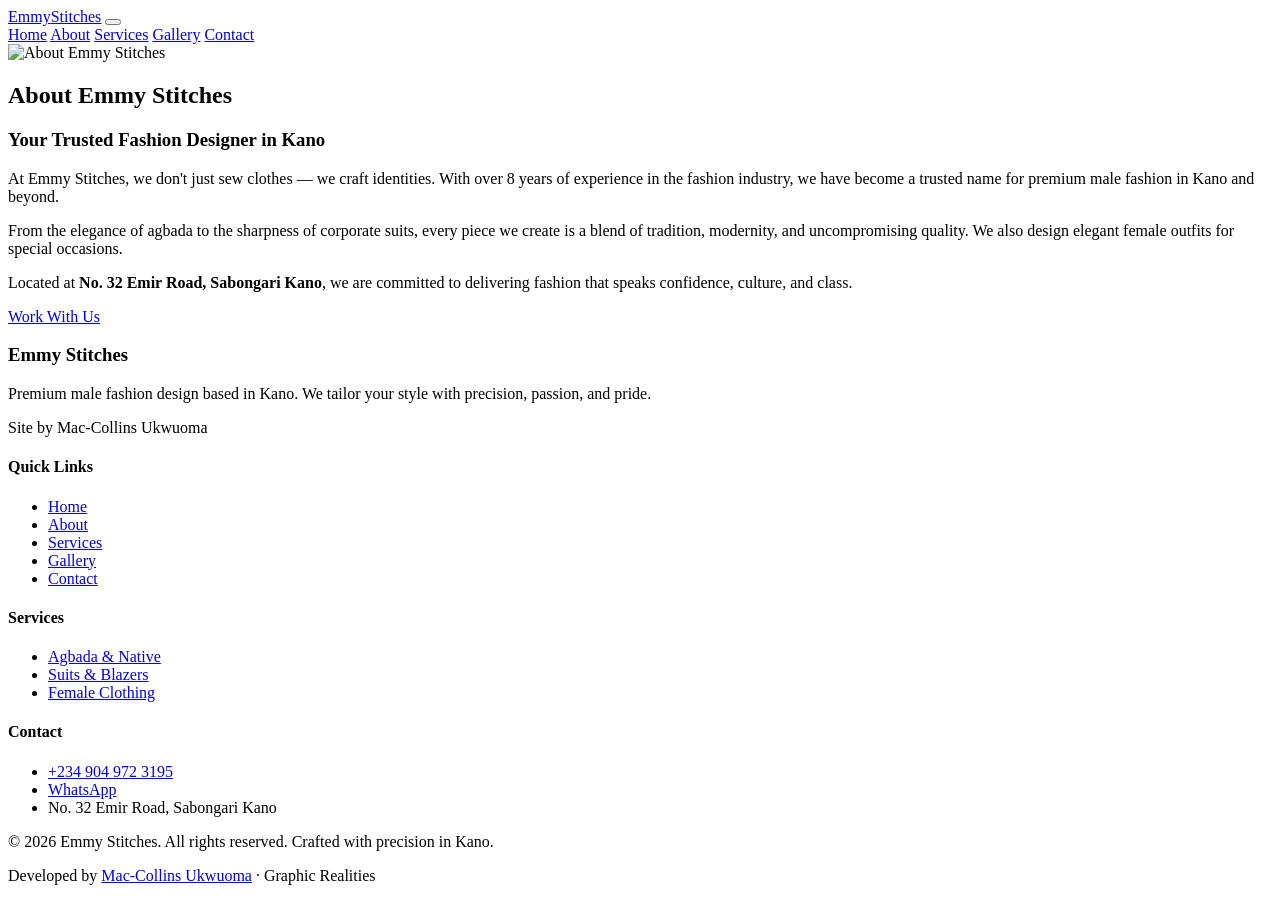
==== about.html @ d2ce4d55 "about.html" ====
<!DOCTYPE html>
<html lang="en">
<head>
    <meta charset="UTF-8" />
    <meta name="viewport" content="width=device-width, initial-scale=1.0" />
    <title>About Us | Emmy Stitches</title>
    <link rel="stylesheet" href="style.css" />
</head>
<body>

<!-- ===== HEADER (same as index) ===== -->
<header>
    <div class="header-container">
        <a href="index.html" class="logo">Emmy<span>Stitches</span></a>
        <button class="menu-toggle" id="menuToggle" aria-label="Toggle navigation">
            <span></span><span></span><span></span>
        </button>
        <nav id="mainNav">
            <a href="index.html">Home</a>
            <a href="about.html" class="active">About</a>
            <a href="services.html">Services</a>
            <a href="gallery.html">Gallery</a>
            <a href="contact.html">Contact</a>
        </nav>
    </div>
</header>

<!-- ===== ABOUT ===== -->
<section class="section">
    <div class="container">
        <div class="about-grid">
            <div class="about-image">
                <!-- Replace with a real image of the designer or workshop -->
                <img src="images/about.jpg" alt="About Emmy Stitches" />
            </div>
            <div class="about-content">
                <h2>About Emmy Stitches</h2>
                <h3>Your Trusted <span class="highlight">Fashion Designer</span> in Kano</h3>
                <p>At Emmy Stitches, we don't just sew clothes — we craft identities. With over 8 years of experience in the fashion industry, we have become a trusted name for premium male fashion in Kano and beyond.</p>
                <p>From the elegance of agbada to the sharpness of corporate suits, every piece we create is a blend of tradition, modernity, and uncompromising quality. We also design elegant female outfits for special occasions.</p>
                <p>Located at <strong>No. 32 Emir Road, Sabongari Kano</strong>, we are committed to delivering fashion that speaks confidence, culture, and class.</p>
                <a href="contact.html" class="btn-primary" style="margin-top: 20px;">Work With Us</a>
            </div>
        </div>
    </div>
</section>

<!-- ===== FOOTER ===== -->
<footer>
    <div class="footer-grid">
        <div class="footer-brand">
            <h3>Emmy Stitches</h3>
            <p>Premium male fashion design based in Kano. We tailor your style with precision, passion, and pride.</p>
            <div class="dev-badge">Site by <span>Mac-Collins Ukwuoma</span></div>
        </div>
        <div class="footer-links">
            <h4>Quick Links</h4>
            <ul>
                <li><a href="index.html">Home</a></li>
                <li><a href="about.html">About</a></li>
                <li><a href="services.html">Services</a></li>
                <li><a href="gallery.html">Gallery</a></li>
                <li><a href="contact.html">Contact</a></li>
            </ul>
        </div>
        <div class="footer-links">
            <h4>Services</h4>
            <ul>
                <li><a href="services.html">Agbada & Native</a></li>
                <li><a href="services.html">Suits & Blazers</a></li>
                <li><a href="services.html">Female Clothing</a></li>
            </ul>
        </div>
        <div class="footer-links">
            <h4>Contact</h4>
            <ul>
                <li><a href="tel:+2349049723195">+234 904 972 3195</a></li>
                <li><a href="https://wa.me/2349049723195" target="_blank">WhatsApp</a></li>
                <li>No. 32 Emir Road, Sabongari Kano</li>
            </ul>
        </div>
    </div>
    <div class="footer-bottom">
        <p>&copy; 2026 Emmy Stitches. All rights reserved. Crafted with precision in Kano.</p>
        <div class="developer-credit">
            Developed by <a href="#" target="_blank">Mac-Collins Ukwuoma</a> · Graphic Realities
        </div>
    </div>
</footer>
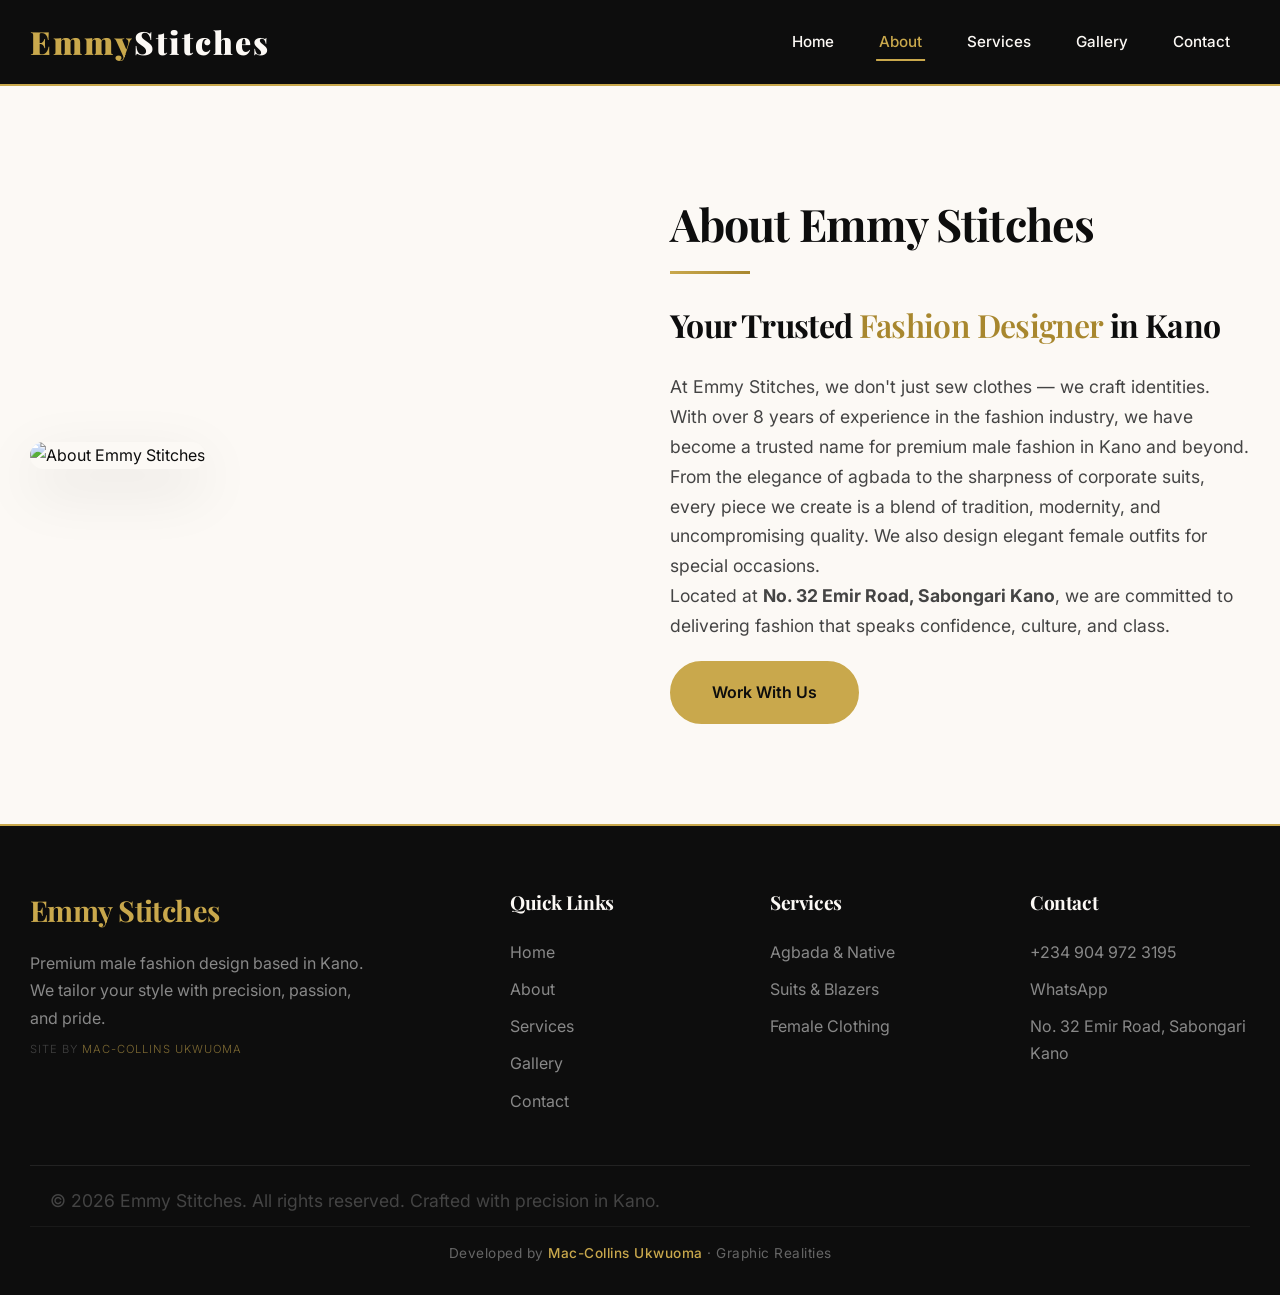
==== commit 1e45446b: "about.html" ====
--- a/about.html
+++ b/about.html
@@ -1,14 +1,13 @@
 <!DOCTYPE html>
 <html lang="en">
 <head>
-    <meta charset="UTF-8" />
-    <meta name="viewport" content="width=device-width, initial-scale=1.0" />
+    <meta charset="UTF-8">
+    <meta name="viewport" content="width=device-width, initial-scale=1.0">
     <title>About Us | Emmy Stitches</title>
-    <link rel="stylesheet" href="style.css" />
+    <link rel="stylesheet" href="style.css">
 </head>
 <body>
 
-<!-- ===== HEADER (same as index) ===== -->
 <header>
     <div class="header-container">
         <a href="index.html" class="logo">Emmy<span>Stitches</span></a>
@@ -25,12 +24,10 @@
     </div>
 </header>
 
-<!-- ===== ABOUT ===== -->
 <section class="section">
     <div class="container">
         <div class="about-grid">
             <div class="about-image">
-                <!-- Replace with a real image of the designer or workshop -->
                 <img src="images/about.jpg" alt="About Emmy Stitches" />
             </div>
             <div class="about-content">
@@ -45,7 +42,6 @@
     </div>
 </section>
 
-<!-- ===== FOOTER ===== -->
 <footer>
     <div class="footer-grid">
         <div class="footer-brand">
@@ -86,4 +82,16 @@
             Developed by <a href="#" target="_blank">Mac-Collins Ukwuoma</a> · Graphic Realities
         </div>
     </div>
-</footer>+</footer>
+
+<script>
+    const toggle = document.getElementById('menuToggle');
+    const nav = document.getElementById('mainNav');
+    toggle.addEventListener('click', () => {
+        toggle.classList.toggle('active');
+        nav.classList.toggle('open');
+    });
+</script>
+
+</body>
+</html>
--- a/style.css
+++ b/style.css
@@ -0,0 +1,809 @@
+/* ============================================================
+   EMMY STITCHES - PREMIUM STYLESHEET
+   Fonts: Playfair Display (Elegant) + Inter (Clean)
+   Developed by Mac-Collins Ukwuoma · Graphic Realities
+   ============================================================ */
+
+/* ----- 1. IMPORTS & RESET ----- */
+@import url('https://fonts.googleapis.com/css2?family=Playfair+Display:ital,wght@0,400;0,700;0,900;1,400&family=Inter:wght@300;400;500;600;700&display=swap');
+
+* {
+    margin: 0;
+    padding: 0;
+    box-sizing: border-box;
+}
+
+:root {
+    --gold: #c9a84c;
+    --gold-light: #e8d5a3;
+    --gold-dark: #a8872e;
+    --black: #0d0d0d;
+    --black-light: #1a1a1a;
+    --white: #fcf9f5;
+    --gray: #8a8a8a;
+    --font-serif: 'Playfair Display', serif;
+    --font-sans: 'Inter', sans-serif;
+    --transition: all 0.4s cubic-bezier(0.25, 0.46, 0.45, 0.94);
+}
+
+html {
+    scroll-behavior: smooth;
+}
+
+body {
+    font-family: var(--font-sans);
+    color: var(--black);
+    background-color: var(--white);
+    line-height: 1.7;
+    overflow-x: hidden;
+}
+
+/* ----- 2. TYPOGRAPHY ----- */
+h1, h2, h3, h4, h5 {
+    font-family: var(--font-serif);
+    font-weight: 700;
+    letter-spacing: -0.02em;
+}
+
+h1 {
+    font-size: 4rem;
+    line-height: 1.1;
+}
+
+h2 {
+    font-size: 2.8rem;
+    margin-bottom: 1.5rem;
+    position: relative;
+}
+
+h2::after {
+    content: '';
+    display: block;
+    width: 80px;
+    height: 3px;
+    background: linear-gradient(90deg, var(--gold), var(--gold-dark));
+    margin-top: 0.5rem;
+}
+
+h3 {
+    font-size: 1.8rem;
+    margin-bottom: 1rem;
+}
+
+p {
+    font-size: 1.1rem;
+    color: #444;
+    max-width: 650px;
+}
+
+/* ----- 3. HEADER & NAVIGATION ----- */
+header {
+    background: var(--black);
+    padding: 15px 0;
+    border-bottom: 2px solid var(--gold);
+    position: sticky;
+    top: 0;
+    z-index: 1000;
+}
+
+.header-container {
+    max-width: 1300px;
+    margin: 0 auto;
+    padding: 0 30px;
+    display: flex;
+    justify-content: space-between;
+    align-items: center;
+    flex-wrap: wrap;
+}
+
+.logo {
+    font-family: var(--font-serif);
+    font-size: 2rem;
+    font-weight: 900;
+    color: var(--gold);
+    text-decoration: none;
+    letter-spacing: 2px;
+    transition: var(--transition);
+}
+
+.logo:hover {
+    color: var(--white);
+}
+
+.logo span {
+    color: var(--white);
+}
+
+nav {
+    display: flex;
+    gap: 5px;
+    flex-wrap: wrap;
+}
+
+nav a {
+    color: var(--white);
+    text-decoration: none;
+    font-family: var(--font-sans);
+    font-weight: 500;
+    font-size: 0.95rem;
+    padding: 10px 20px;
+    border-radius: 50px;
+    transition: var(--transition);
+    position: relative;
+}
+
+nav a::after {
+    content: '';
+    position: absolute;
+    bottom: 4px;
+    left: 50%;
+    width: 0;
+    height: 2px;
+    background: var(--gold);
+    transition: var(--transition);
+    transform: translateX(-50%);
+}
+
+nav a:hover {
+    color: var(--gold);
+}
+
+nav a:hover::after {
+    width: 60%;
+}
+
+nav a.active {
+    color: var(--gold);
+}
+
+nav a.active::after {
+    width: 60%;
+}
+
+/* Mobile Menu Toggle */
+.menu-toggle {
+    display: none;
+    flex-direction: column;
+    gap: 5px;
+    cursor: pointer;
+    background: none;
+    border: none;
+}
+
+.menu-toggle span {
+    display: block;
+    width: 30px;
+    height: 3px;
+    background: var(--gold);
+    border-radius: 3px;
+    transition: var(--transition);
+}
+
+.menu-toggle.active span:nth-child(1) {
+    transform: rotate(45deg) translate(6px, 6px);
+}
+.menu-toggle.active span:nth-child(2) {
+    opacity: 0;
+}
+.menu-toggle.active span:nth-child(3) {
+    transform: rotate(-45deg) translate(6px, -6px);
+}
+
+/* ----- 4. HERO SECTION ----- */
+.hero {
+    min-height: 90vh;
+    display: flex;
+    align-items: center;
+    background: linear-gradient(135deg, var(--black) 0%, var(--black-light) 100%);
+    position: relative;
+    overflow: hidden;
+}
+
+.hero::before {
+    content: '';
+    position: absolute;
+    top: -50%;
+    right: -20%;
+    width: 70%;
+    height: 150%;
+    background: radial-gradient(ellipse at center, rgba(201, 168, 76, 0.08) 0%, transparent 70%);
+    pointer-events: none;
+}
+
+.hero-container {
+    max-width: 1300px;
+    margin: 0 auto;
+    padding: 60px 30px;
+    display: grid;
+    grid-template-columns: 1fr 1fr;
+    gap: 60px;
+    align-items: center;
+    width: 100%;
+    position: relative;
+    z-index: 1;
+}
+
+.hero-content h1 {
+    color: var(--white);
+    margin-bottom: 20px;
+}
+
+.hero-content h1 span {
+    color: var(--gold);
+    font-style: italic;
+}
+
+.hero-content p {
+    color: #aaa;
+    font-size: 1.2rem;
+    margin-bottom: 35px;
+    max-width: 500px;
+}
+
+.hero-buttons {
+    display: flex;
+    gap: 20px;
+    flex-wrap: wrap;
+}
+
+.btn-primary {
+    background: var(--gold);
+    color: var(--black);
+    padding: 16px 40px;
+    border-radius: 50px;
+    text-decoration: none;
+    font-weight: 600;
+    font-size: 1rem;
+    transition: var(--transition);
+    border: 2px solid var(--gold);
+    display: inline-block;
+    font-family: var(--font-sans);
+    cursor: pointer;
+}
+
+.btn-primary:hover {
+    background: transparent;
+    color: var(--gold);
+    transform: translateY(-3px);
+    box-shadow: 0 10px 30px rgba(201, 168, 76, 0.2);
+}
+
+.btn-secondary {
+    background: transparent;
+    color: var(--white);
+    padding: 16px 40px;
+    border-radius: 50px;
+    text-decoration: none;
+    font-weight: 600;
+    font-size: 1rem;
+    transition: var(--transition);
+    border: 2px solid var(--white);
+    display: inline-block;
+    font-family: var(--font-sans);
+    cursor: pointer;
+}
+
+.btn-secondary:hover {
+    background: var(--white);
+    color: var(--black);
+    transform: translateY(-3px);
+}
+
+.hero-image {
+    display: flex;
+    justify-content: center;
+    align-items: center;
+}
+
+.hero-image img {
+    max-width: 100%;
+    border-radius: 20px;
+    box-shadow: 0 30px 80px rgba(0,0,0,0.5);
+    border: 2px solid rgba(201, 168, 76, 0.2);
+    object-fit: cover;
+    height: 500px;
+    width: 100%;
+}
+
+/* Hero Stats */
+.hero-stats {
+    display: grid;
+    grid-template-columns: repeat(3, 1fr);
+    gap: 20px;
+    margin-top: 40px;
+    max-width: 500px;
+}
+
+.stat-item {
+    text-align: center;
+}
+
+.stat-number {
+    font-family: var(--font-serif);
+    font-size: 2.2rem;
+    font-weight: 900;
+    color: var(--gold);
+    display: block;
+}
+
+.stat-label {
+    color: #888;
+    font-size: 0.85rem;
+    text-transform: uppercase;
+    letter-spacing: 1px;
+}
+
+/* ----- 5. SERVICES SECTION ----- */
+.section {
+    padding: 100px 0;
+}
+
+.section-dark {
+    background: var(--black);
+    color: var(--white);
+}
+
+.section-dark h2 {
+    color: var(--white);
+}
+
+.section-dark p {
+    color: #aaa;
+}
+
+.section-dark h2::after {
+    background: linear-gradient(90deg, var(--gold), var(--gold-dark));
+}
+
+.container {
+    max-width: 1300px;
+    margin: 0 auto;
+    padding: 0 30px;
+}
+
+.section-header {
+    text-align: center;
+    margin-bottom: 60px;
+}
+
+.section-header h2 {
+    margin-bottom: 1rem;
+}
+
+.section-header h2::after {
+    margin: 0.5rem auto 0 auto;
+}
+
+.section-header p {
+    margin: 0 auto;
+}
+
+.services-grid {
+    display: grid;
+    grid-template-columns: repeat(auto-fit, minmax(280px, 1fr));
+    gap: 30px;
+}
+
+.service-card {
+    background: var(--white);
+    padding: 40px 30px;
+    border-radius: 20px;
+    text-align: center;
+    transition: var(--transition);
+    border: 1px solid #eee;
+    position: relative;
+    overflow: hidden;
+}
+
+.service-card::before {
+    content: '';
+    position: absolute;
+    top: 0;
+    left: 0;
+    width: 100%;
+    height: 4px;
+    background: linear-gradient(90deg, var(--gold), var(--gold-dark));
+    transform: scaleX(0);
+    transform-origin: left;
+    transition: var(--transition);
+}
+
+.service-card:hover {
+    transform: translateY(-10px);
+    box-shadow: 0 20px 60px rgba(0,0,0,0.08);
+}
+
+.service-card:hover::before {
+    transform: scaleX(1);
+}
+
+.service-card .icon {
+    font-size: 3.5rem;
+    margin-bottom: 20px;
+    display: block;
+}
+
+.service-card h3 {
+    font-family: var(--font-serif);
+    font-size: 1.5rem;
+    margin-bottom: 15px;
+}
+
+.service-card p {
+    font-size: 1rem;
+    color: #666;
+}
+
+/* Dark service cards */
+.section-dark .service-card {
+    background: var(--black-light);
+    border-color: #333;
+}
+
+.section-dark .service-card p {
+    color: #aaa;
+}
+
+/* ----- 6. GALLERY SECTION ----- */
+.gallery-grid {
+    display: grid;
+    grid-template-columns: repeat(auto-fit, minmax(280px, 1fr));
+    gap: 25px;
+}
+
+.gallery-item {
+    border-radius: 16px;
+    overflow: hidden;
+    position: relative;
+    cursor: pointer;
+    aspect-ratio: 3/4;
+}
+
+.gallery-item img {
+    width: 100%;
+    height: 100%;
+    object-fit: cover;
+    transition: var(--transition);
+}
+
+.gallery-item:hover img {
+    transform: scale(1.08);
+}
+
+.gallery-item .overlay {
+    position: absolute;
+    bottom: 0;
+    left: 0;
+    right: 0;
+    padding: 30px 20px 20px;
+    background: linear-gradient(transparent, rgba(0,0,0,0.8));
+    color: white;
+    transform: translateY(100%);
+    transition: var(--transition);
+}
+
+.gallery-item:hover .overlay {
+    transform: translateY(0);
+}
+
+.gallery-item .overlay h4 {
+    font-family: var(--font-serif);
+    font-size: 1.2rem;
+}
+
+.gallery-item .overlay p {
+    font-size: 0.9rem;
+    color: #ccc;
+}
+
+/* ----- 7. ABOUT SECTION ----- */
+.about-grid {
+    display: grid;
+    grid-template-columns: 1fr 1fr;
+    gap: 60px;
+    align-items: center;
+}
+
+.about-image img {
+    width: 100%;
+    border-radius: 20px;
+    box-shadow: 0 20px 60px rgba(0,0,0,0.1);
+}
+
+.about-content h3 {
+    font-family: var(--font-serif);
+    font-size: 2rem;
+    margin-bottom: 20px;
+}
+
+.about-content .highlight {
+    color: var(--gold-dark);
+    font-weight: 600;
+}
+
+/* ----- 8. CONTACT SECTION ----- */
+.contact-grid {
+    display: grid;
+    grid-template-columns: 1fr 1fr;
+    gap: 60px;
+}
+
+.contact-info h3 {
+    font-family: var(--font-serif);
+    font-size: 1.6rem;
+    margin-bottom: 20px;
+}
+
+.contact-details {
+    list-style: none;
+    padding: 0;
+}
+
+.contact-details li {
+    display: flex;
+    align-items: center;
+    gap: 15px;
+    padding: 15px 0;
+    border-bottom: 1px solid #eee;
+    font-size: 1.05rem;
+}
+
+.contact-details li:last-child {
+    border-bottom: none;
+}
+
+.contact-details .icon {
+    font-size: 1.5rem;
+    min-width: 40px;
+}
+
+.contact-details a {
+    color: var(--black);
+    text-decoration: none;
+    transition: var(--transition);
+}
+
+.contact-details a:hover {
+    color: var(--gold-dark);
+}
+
+.contact-form input,
+.contact-form textarea {
+    width: 100%;
+    padding: 16px 20px;
+    border: 2px solid #e0e0e0;
+    border-radius: 12px;
+    font-family: var(--font-sans);
+    font-size: 1rem;
+    transition: var(--transition);
+    margin-bottom: 20px;
+    background: var(--white);
+}
+
+.contact-form input:focus,
+.contact-form textarea:focus {
+    outline: none;
+    border-color: var(--gold);
+    box-shadow: 0 0 0 4px rgba(201, 168, 76, 0.1);
+}
+
+.contact-form textarea {
+    min-height: 150px;
+    resize: vertical;
+}
+
+/* ----- 9. FOOTER ----- */
+footer {
+    background: var(--black);
+    color: #888;
+    padding: 60px 30px 30px;
+    border-top: 2px solid var(--gold);
+}
+
+.footer-grid {
+    max-width: 1300px;
+    margin: 0 auto;
+    display: grid;
+    grid-template-columns: 2fr 1fr 1fr 1fr;
+    gap: 40px;
+}
+
+.footer-brand h3 {
+    font-family: var(--font-serif);
+    font-size: 1.8rem;
+    color: var(--gold);
+    margin-bottom: 15px;
+}
+
+.footer-brand p {
+    color: #888;
+    font-size: 1rem;
+    max-width: 350px;
+}
+
+.dev-badge {
+    font-size: 0.7rem;
+    color: #666;
+    letter-spacing: 1px;
+    text-transform: uppercase;
+    font-family: var(--font-sans);
+    font-weight: 300;
+    opacity: 0.6;
+    margin-top: 8px;
+}
+
+.dev-badge span {
+    color: var(--gold);
+}
+
+.footer-links h4 {
+    color: var(--white);
+    font-family: var(--font-serif);
+    font-size: 1.2rem;
+    margin-bottom: 20px;
+}
+
+.footer-links ul {
+    list-style: none;
+    padding: 0;
+}
+
+.footer-links ul li {
+    margin-bottom: 10px;
+}
+
+.footer-links ul a {
+    color: #888;
+    text-decoration: none;
+    transition: var(--transition);
+}
+
+.footer-links ul a:hover {
+    color: var(--gold);
+}
+
+.footer-bottom {
+    max-width: 1300px;
+    margin: 40px auto 0;
+    padding-top: 20px;
+    border-top: 1px solid #222;
+    text-align: center;
+    font-size: 0.9rem;
+    color: #555;
+}
+
+.developer-credit {
+    text-align: center;
+    font-size: 0.85rem;
+    color: #666;
+    margin-top: 10px;
+    padding-top: 15px;
+    border-top: 1px solid rgba(255,255,255,0.05);
+    font-family: var(--font-sans);
+    letter-spacing: 0.5px;
+}
+
+.developer-credit a {
+    color: var(--gold);
+    text-decoration: none;
+    font-weight: 500;
+    transition: var(--transition);
+}
+
+.developer-credit a:hover {
+    color: var(--white);
+    text-decoration: underline;
+}
+
+/* ----- 10. RESPONSIVE ----- */
+@media (max-width: 992px) {
+    h1 {
+        font-size: 3rem;
+    }
+    h2 {
+        font-size: 2.2rem;
+    }
+    .hero-container {
+        grid-template-columns: 1fr;
+        text-align: center;
+    }
+    .hero-content p {
+        margin: 0 auto 30px;
+    }
+    .hero-stats {
+        margin: 30px auto 0;
+    }
+    .hero-buttons {
+        justify-content: center;
+    }
+    .hero-image img {
+        height: 350px;
+    }
+    .about-grid {
+        grid-template-columns: 1fr;
+    }
+    .contact-grid {
+        grid-template-columns: 1fr;
+    }
+    .footer-grid {
+        grid-template-columns: 1fr 1fr;
+    }
+}
+
+@media (max-width: 768px) {
+    .menu-toggle {
+        display: flex;
+    }
+    nav {
+        display: none;
+        flex-direction: column;
+        width: 100%;
+        margin-top: 15px;
+        gap: 5px;
+    }
+    nav.open {
+        display: flex;
+    }
+    nav a {
+        padding: 12px 20px;
+        width: 100%;
+        text-align: center;
+        border-radius: 10px;
+        background: rgba(255,255,255,0.05);
+    }
+    nav a::after {
+        display: none;
+    }
+    .header-container {
+        padding: 0 20px;
+    }
+    h1 {
+        font-size: 2.2rem;
+    }
+    h2 {
+        font-size: 1.8rem;
+    }
+    .hero-container {
+        padding: 40px 20px;
+    }
+    .hero-image img {
+        height: 250px;
+    }
+    .section {
+        padding: 60px 0;
+    }
+    .container {
+        padding: 0 20px;
+    }
+    .services-grid {
+        grid-template-columns: 1fr;
+    }
+    .gallery-grid {
+        grid-template-columns: 1fr 1fr;
+    }
+    .footer-grid {
+        grid-template-columns: 1fr;
+        text-align: center;
+    }
+    .footer-brand p {
+        margin: 0 auto;
+    }
+}
+
+@media (max-width: 480px) {
+    .gallery-grid {
+        grid-template-columns: 1fr;
+    }
+    .hero-buttons {
+        flex-direction: column;
+        align-items: center;
+        width: 100%;
+    }
+    .btn-primary, .btn-secondary {
+        width: 100%;
+        text-align: center;
+    }
+    .hero-stats {
+        grid-template-columns: 1fr 1fr;
+    }
+}
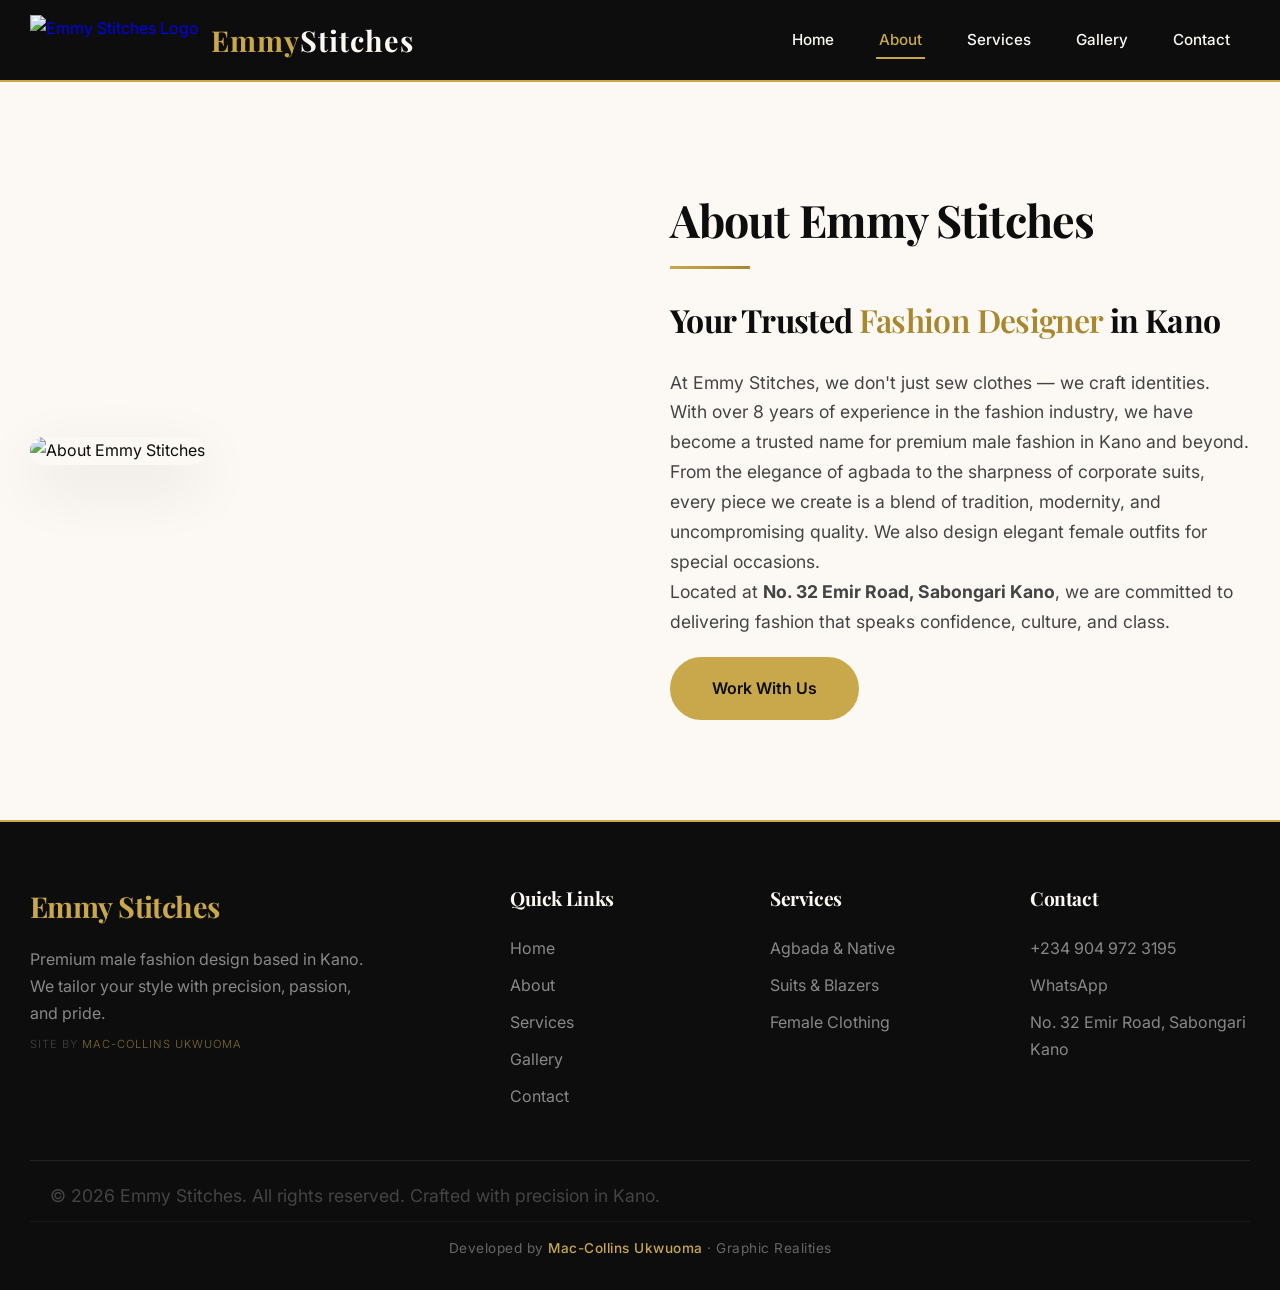
==== commit 1a9d872f: "about.html" ====
--- a/about.html
+++ b/about.html
@@ -5,12 +5,48 @@
     <meta name="viewport" content="width=device-width, initial-scale=1.0">
     <title>About Us | Emmy Stitches</title>
     <link rel="stylesheet" href="style.css">
+    <style>
+        .logo-image {
+            display: flex;
+            align-items: center;
+            gap: 12px;
+            text-decoration: none;
+        }
+        .logo-image img {
+            height: 50px;
+            width: auto;
+            max-width: 180px;
+            object-fit: contain;
+            display: block;
+            transition: var(--transition);
+        }
+        .logo-image img:hover { transform: scale(1.02); }
+        .logo-text {
+            font-family: var(--font-serif);
+            font-size: 1.8rem;
+            font-weight: 700;
+            color: var(--gold);
+            letter-spacing: 1px;
+        }
+        .logo-text span { color: var(--white); }
+        @media (max-width: 768px) {
+            .logo-image img { height: 40px; max-width: 140px; }
+            .logo-text { font-size: 1.3rem; }
+        }
+        @media (max-width: 480px) {
+            .logo-image img { height: 32px; max-width: 110px; }
+            .logo-text { font-size: 1rem; }
+        }
+    </style>
 </head>
 <body>
 
 <header>
     <div class="header-container">
-        <a href="index.html" class="logo">Emmy<span>Stitches</span></a>
+        <a href="index.html" class="logo-image">
+            <img src="Emmystitcheslogo.jpg" alt="Emmy Stitches Logo">
+            <span class="logo-text">Emmy<span>Stitches</span></span>
+        </a>
         <button class="menu-toggle" id="menuToggle" aria-label="Toggle navigation">
             <span></span><span></span><span></span>
         </button>
@@ -28,7 +64,7 @@
     <div class="container">
         <div class="about-grid">
             <div class="about-image">
-                <img src="images/about.jpg" alt="About Emmy Stitches" />
+                <img src="about.jpg" alt="About Emmy Stitches" />
             </div>
             <div class="about-content">
                 <h2>About Emmy Stitches</h2>
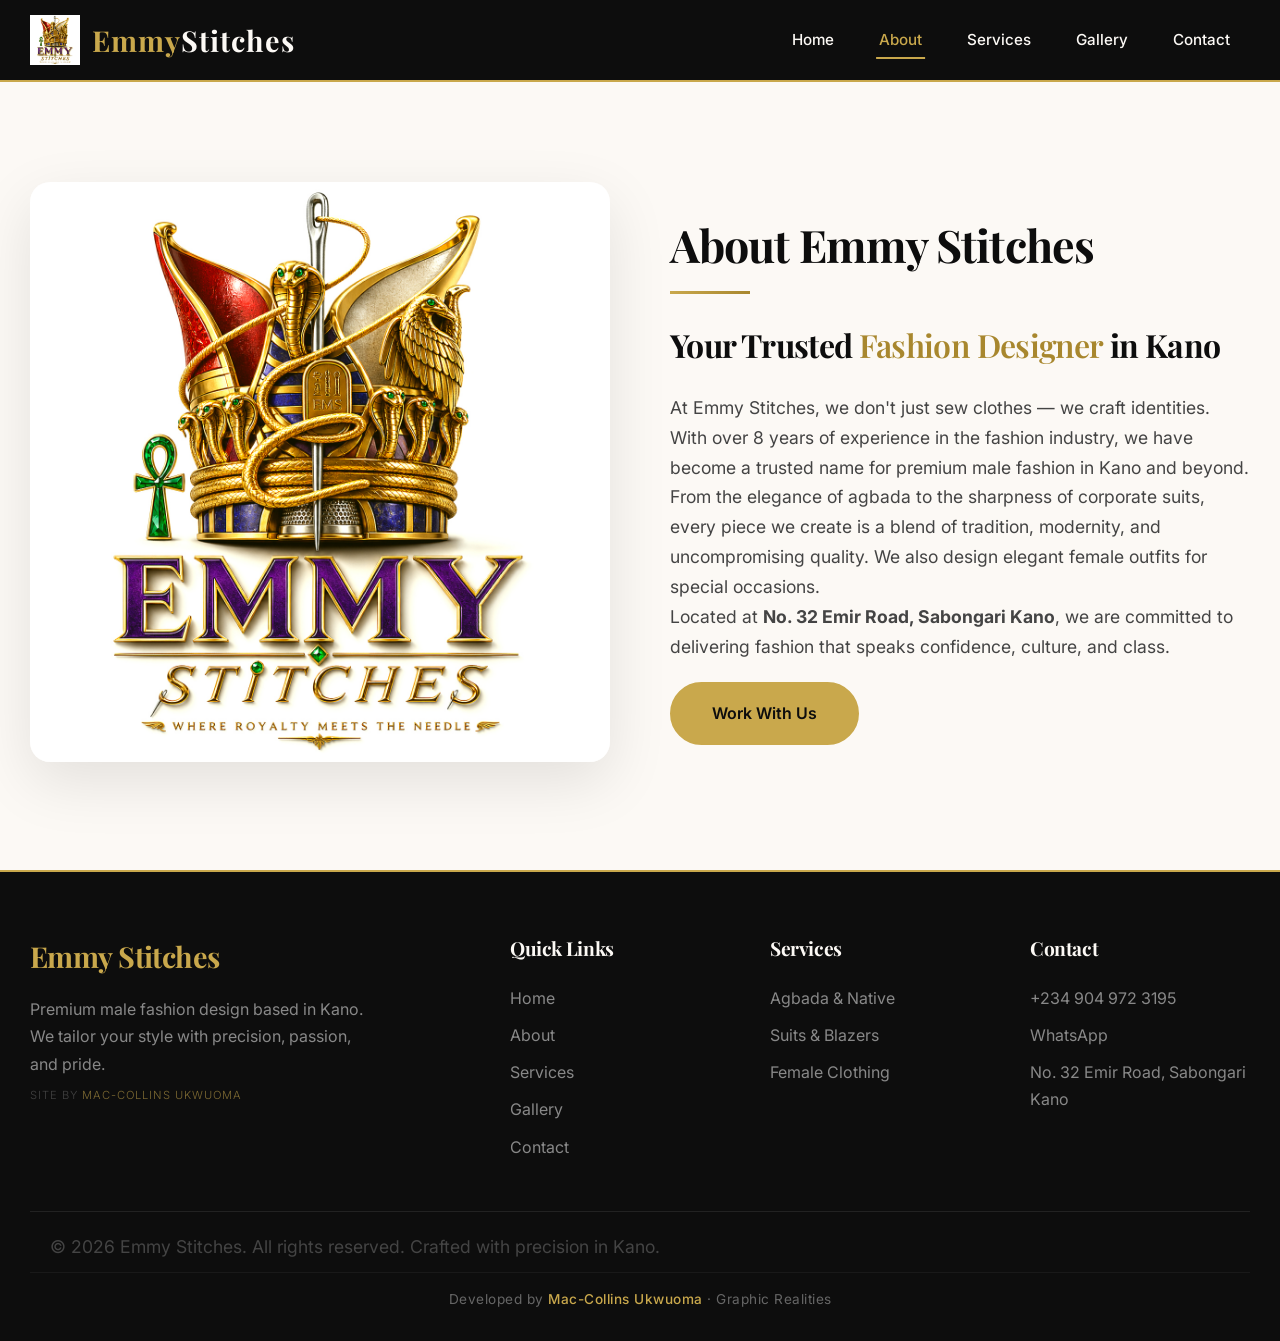
==== commit 855d9ee2: "about.html" ====
--- a/about.html
+++ b/about.html
@@ -64,7 +64,7 @@
     <div class="container">
         <div class="about-grid">
             <div class="about-image">
-                <img src="about.jpg" alt="About Emmy Stitches" />
+                <img src="Emmystitcheslogo.jpg" alt="About Emmy Stitches" />
             </div>
             <div class="about-content">
                 <h2>About Emmy Stitches</h2>
